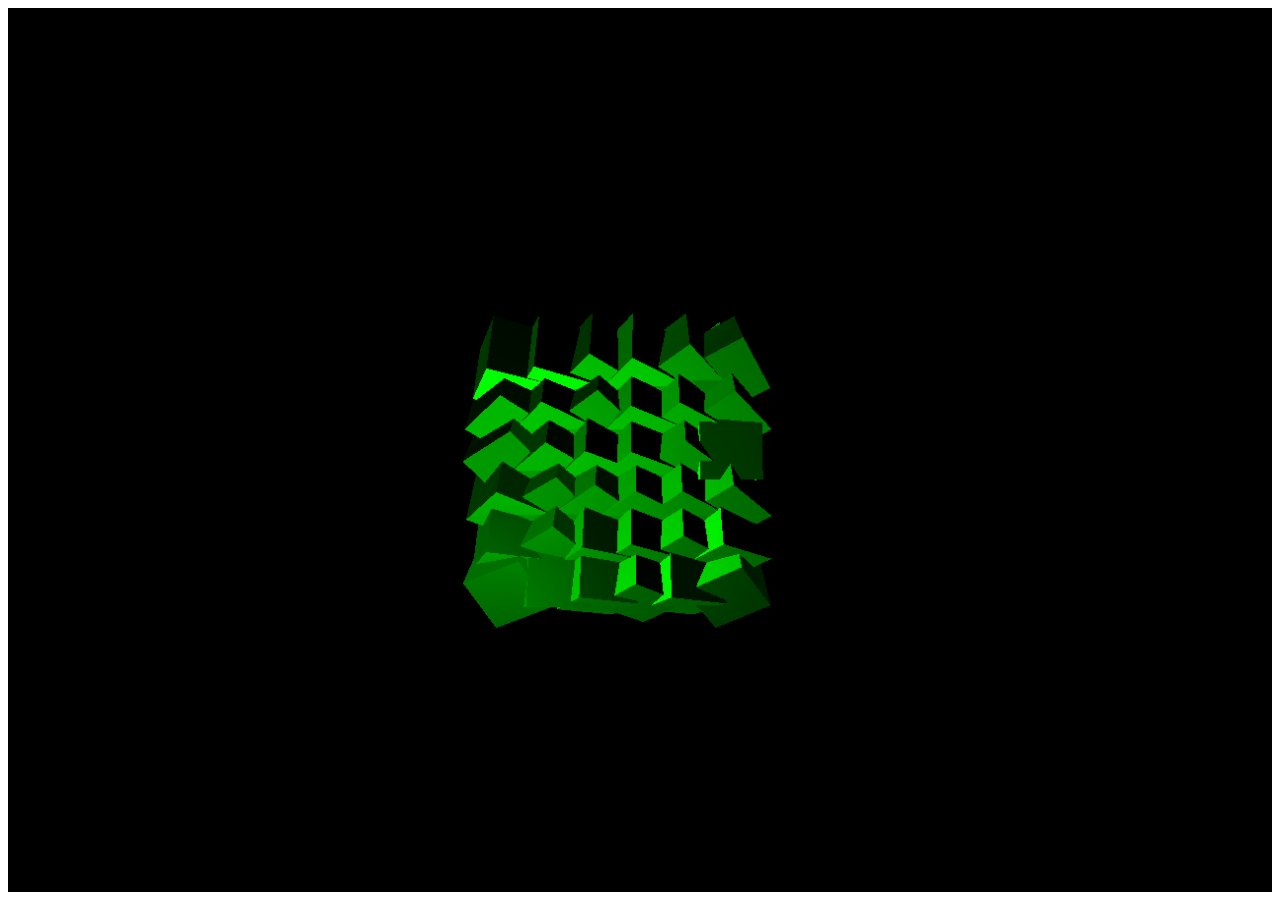
==== jello1.html @ d21822e4 "fixed" ====
<html>
<head>
<title>.</title>
<style>canvas { width: 100%; height: 100% }</style>
</head>
<body>
<script src="three.min.js"></script>
<script src="OrbitControls.js"></script>
<script src="underscore.js"></script>
<script src="cubes.js"></script>
</body>
</html>
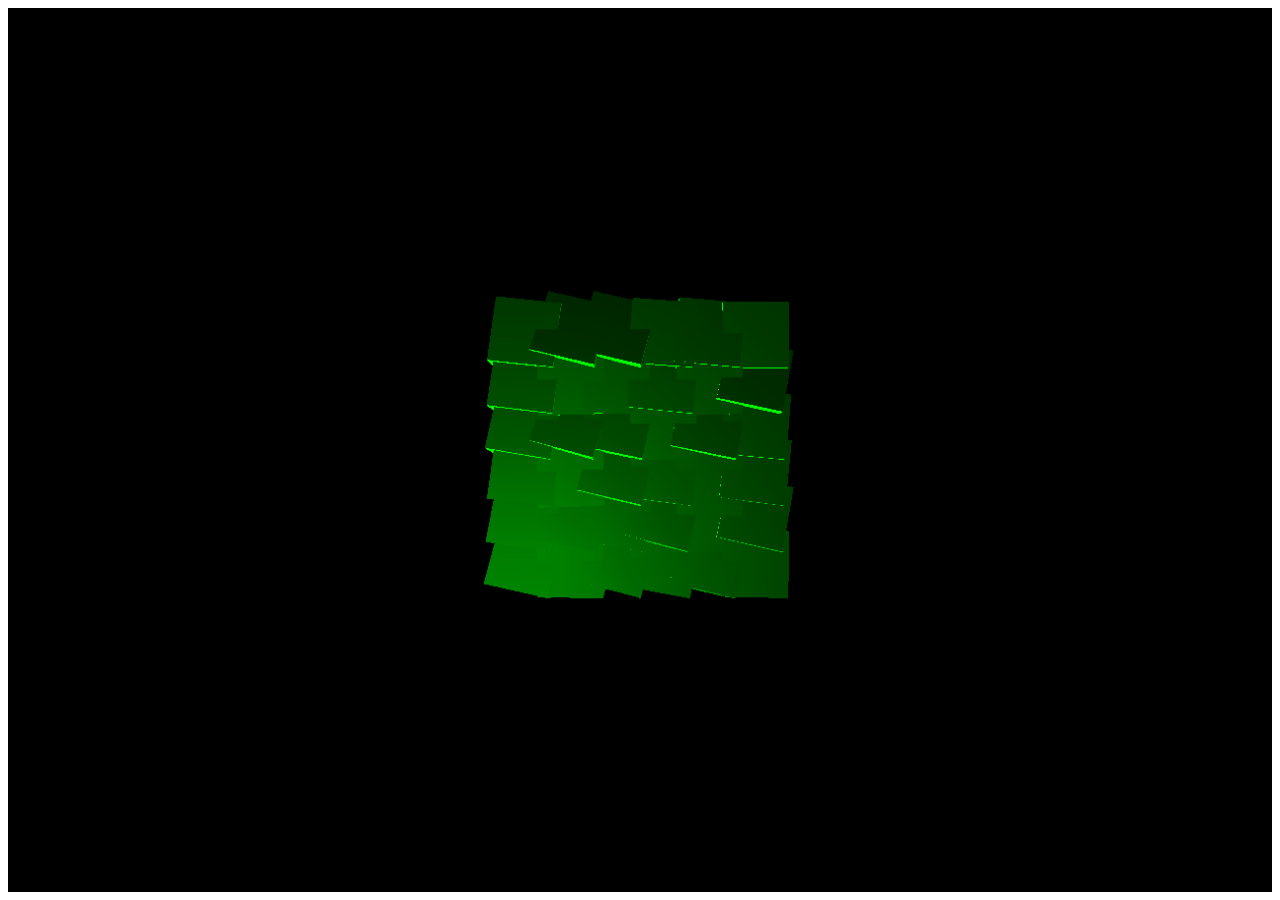
==== commit 28035e86: "tuned, added #3" ====
--- a/jello1.html
+++ b/jello1.html
@@ -1,12 +1,17 @@
 <html>
 <head>
 <title>.</title>
-<style>canvas { width: 100%; height: 100% }</style>
+<link rel="stylesheet" type="text/css" href="three.css"/>
 </head>
 <body>
 <script src="three.min.js"></script>
 <script src="OrbitControls.js"></script>
 <script src="underscore.js"></script>
 <script src="cubes.js"></script>
+<script>
+
+initGL(initCubes(6, 0.7, lightGroup, green), renderCubes);
+
+</script>
 </body>
 </html>
--- a/three.css
+++ b/three.css
@@ -0,0 +1,4 @@
+canvas {
+  width: 100%;
+  height: 100%
+}
